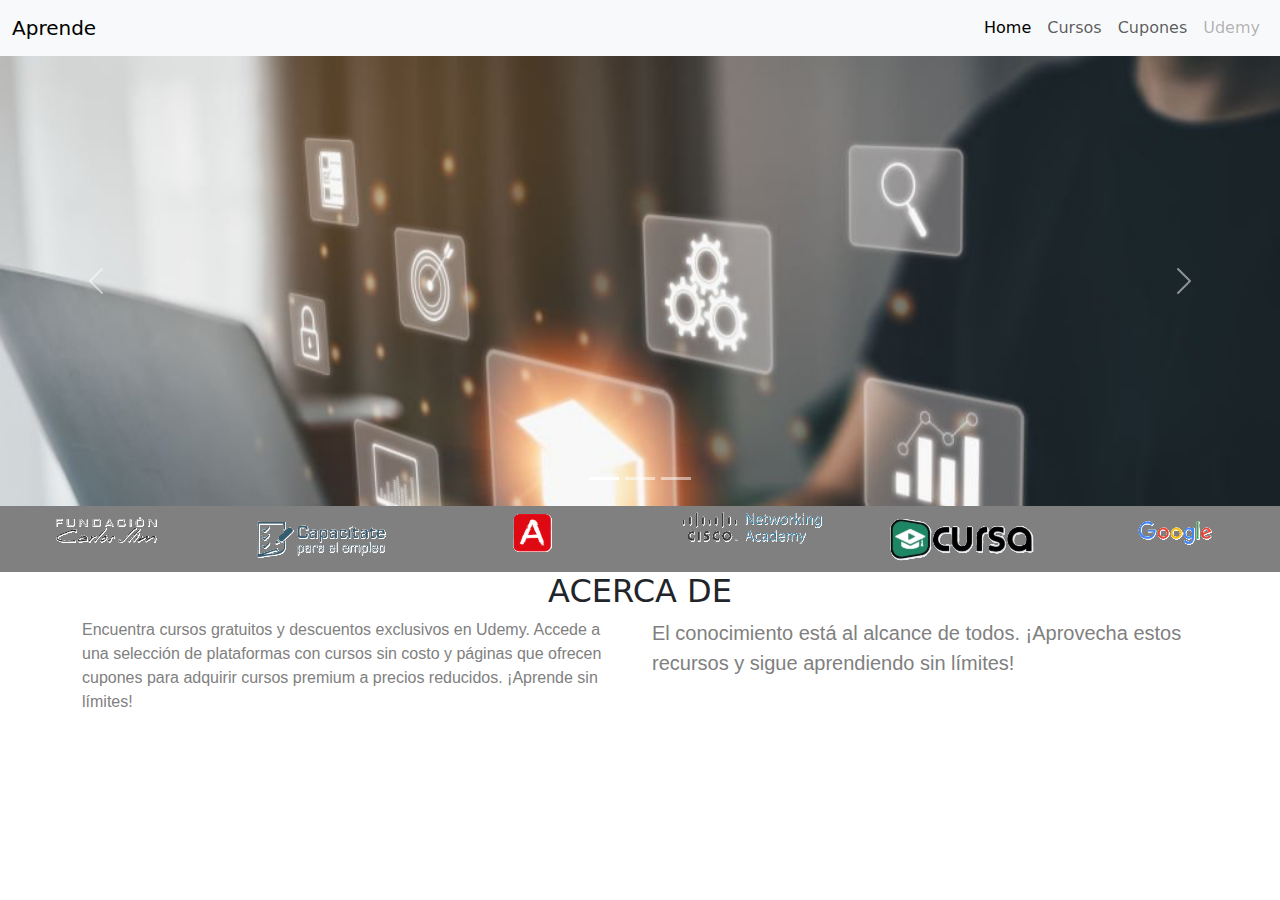
==== index.html @ ca4f2263 "Se creo el Home, asi mismo se inicio con la estructura de la seccion cursos" ====
<!DOCTYPE html>
<html lang="en">

<head>
    <meta charset="UTF-8">
    <meta name="viewport" content="width=device-width, initial-scale=1.0">
    <title>Aprende2.0</title>
    <link rel="stylesheet" href="styles.css">
    <link href="https://cdn.jsdelivr.net/npm/bootstrap@5.3.3/dist/css/bootstrap.min.css" rel="stylesheet"
        integrity="sha384-QWTKZyjpPEjISv5WaRU9OFeRpok6YctnYmDr5pNlyT2bRjXh0JMhjY6hW+ALEwIH" crossorigin="anonymous">

</head>

<body>
    <!-- barra de navegacion -->
    <nav class="navbar navbar-expand-md bg-body-tertiary">
        <div class="container-fluid">
            <a class="navbar-brand" href="#">Aprende</a>
            <button class="navbar-toggler" type="button" data-bs-toggle="collapse" data-bs-target="#navbarNav"
                aria-controls="navbarNav" aria-expanded="false" aria-label="Toggle navigation">
                <span class="navbar-toggler-icon"></span>
            </button>
            <div class="collapse navbar-collapse" id="navbarNav">

                <ul class="navbar-nav ms-auto">
                    <li class="nav-item">
                        <a class="nav-link active" aria-current="page" href="#">Home</a>
                    </li>
                    <li class="nav-item">
                        <a class="nav-link" href="cursos/cursos.html">Cursos</a>
                    </li>
                    <li class="nav-item">
                        <a class="nav-link" href="#">Cupones</a>
                    </li>
                    <li class="nav-item">
                        <a class="nav-link disabled" aria-disabled="true">Udemy</a>
                    </li>
                </ul>
            </div>
        </div>
    </nav>

    <!-- carrusel -->
    <div id="carouselExampleIndicators" class="carousel slide">
        <div class="carousel-indicators">
            <button type="button" data-bs-target="#carouselExampleIndicators" data-bs-slide-to="0" class="active"
                aria-current="true" aria-label="Slide 1"></button>
            <button type="button" data-bs-target="#carouselExampleIndicators" data-bs-slide-to="1"
                aria-label="Slide 2"></button>
            <button type="button" data-bs-target="#carouselExampleIndicators" data-bs-slide-to="2"
                aria-label="Slide 3"></button>
        </div>
        <div class="carousel-inner">
            <div class="carousel-item active">
                <img src="ImgIndex/img1.jpg" class="d-block w-100" alt="...">
            </div>
            <div class="carousel-item">
                <img src="ImgIndex/img2.jpg" class="d-block w-100" alt="...">
            </div>
            <div class="carousel-item">
                <img src="ImgIndex/img3.jpg" class="d-block w-100" alt="...">
            </div>
        </div>
        <button class="carousel-control-prev" type="button" data-bs-target="#carouselExampleIndicators"
            data-bs-slide="prev">
            <span class="carousel-control-prev-icon" aria-hidden="true"></span>
            <span class="visually-hidden">Previous</span>
        </button>
        <button class="carousel-control-next" type="button" data-bs-target="#carouselExampleIndicators"
            data-bs-slide="next">
            <span class="carousel-control-next-icon" aria-hidden="true"></span>
            <span class="visually-hidden">Next</span>
        </button>
    </div>

    <!-- bar marcas -->
    <div class="container-fluid ejemplo text-center">
        <div class="row">
            <div class="col-sm-6 col-md-4 col-lg-2">
                <img src="ImgIndex/slim.png" alt="slim">
            </div>
            <div class="col-sm-6 col-md-4 col-lg-2">
                <img src="ImgIndex/capacitate.png" alt="slim">
            </div>
            <div class="col-sm-6 col-md-4 col-lg-2">
                <img src="ImgIndex/a.png" alt="slim">
            </div>
            <div class="col-sm-6 col-md-4 col-lg-2">
                <img src="ImgIndex/cisco.png" alt="slim">

            </div>
            <div class="col-sm-6 col-md-4 col-lg-2">
                <img src="ImgIndex/cursa.png" alt="slim">

            </div>
            <div class="col-sm-6 col-md-4 col-lg-2">
                <img src="ImgIndex/google.png" alt="slim">

            </div>
        </div>
    </div>


    <!-- acerca de -->
    <div class="container">
        <h2 class="text-center">ACERCA DE</h2>
        <div class="row">
            <div class="col" id="texto">Encuentra cursos gratuitos y descuentos exclusivos en Udemy. Accede a una
                selección de
                plataformas con cursos sin costo y páginas que ofrecen cupones para adquirir cursos premium a precios
                reducidos. ¡Aprende sin límites!</div>
            <div class="col" id="texto2">
                El conocimiento está al alcance de todos. ¡Aprovecha estos recursos y sigue aprendiendo sin límites!
            </div>
        </div>
    </div>

    

    <script src="https://cdn.jsdelivr.net/npm/bootstrap@5.3.3/dist/js/bootstrap.bundle.min.js"
        integrity="sha384-YvpcrYf0tY3lHB60NNkmXc5s9fDVZLESaAA55NDzOxhy9GkcIdslK1eN7N6jIeHz"
        crossorigin="anonymous"></script>

</body>

</html>
---- styles.css ----
.carousel-inner{
    max-height: 450px;
}

.ejemplo{
    background-color: grey;
    padding-top: 5px;
    padding-bottom: 5px;
}

#texto{
    color: grey;
    font-family: Arial, Helvetica, sans-serif;
}
#texto2{
    color: grey;
    font-family: Arial, Helvetica, sans-serif;
    font-size: 20px;
}
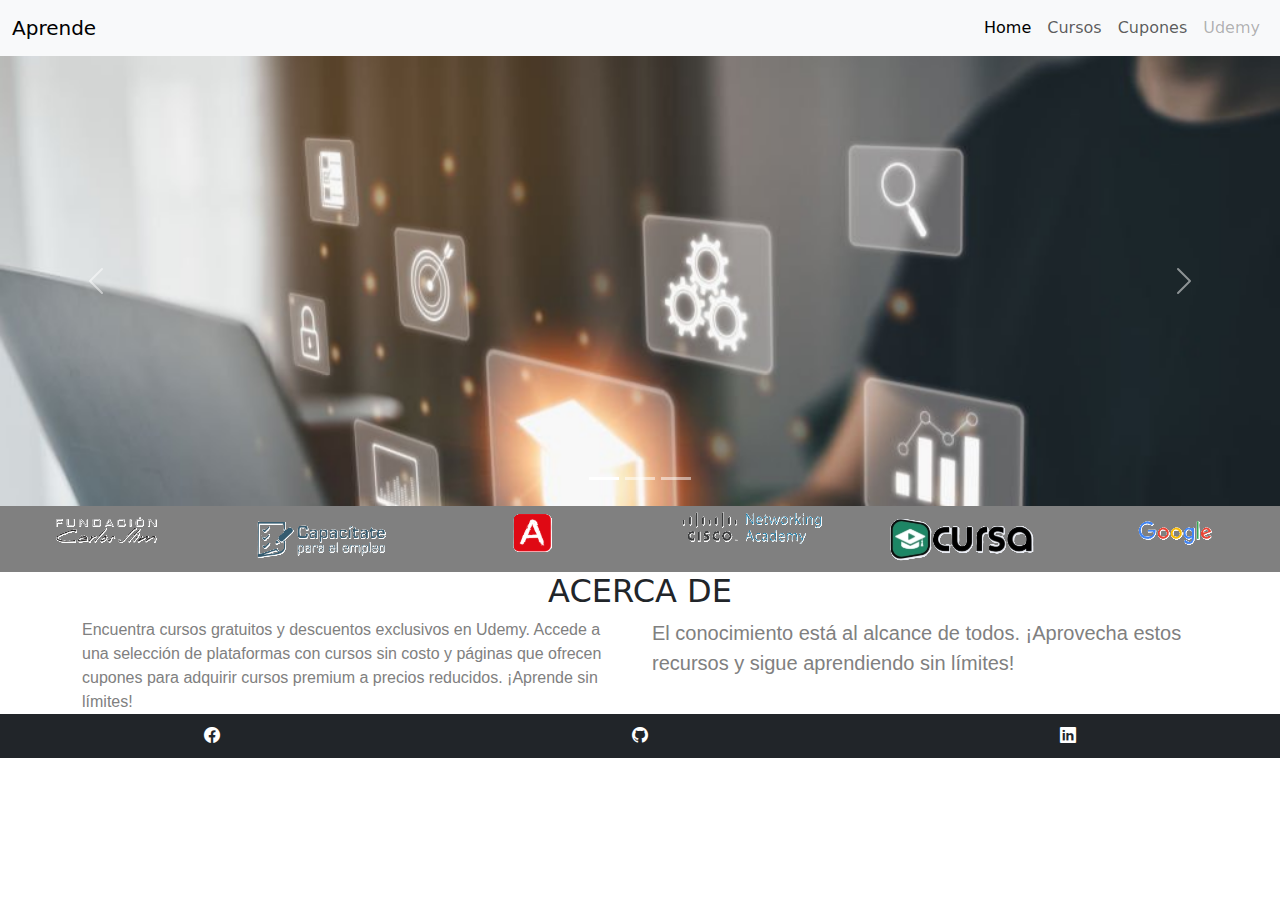
==== commit ad0588fc: "Se creo un footer con redes sociales" ====
--- a/index.html
+++ b/index.html
@@ -8,7 +8,7 @@
     <link rel="stylesheet" href="styles.css">
     <link href="https://cdn.jsdelivr.net/npm/bootstrap@5.3.3/dist/css/bootstrap.min.css" rel="stylesheet"
         integrity="sha384-QWTKZyjpPEjISv5WaRU9OFeRpok6YctnYmDr5pNlyT2bRjXh0JMhjY6hW+ALEwIH" crossorigin="anonymous">
-
+    <link rel="stylesheet" href="https://cdn.jsdelivr.net/npm/bootstrap-icons@1.11.3/font/bootstrap-icons.min.css">
 </head>
 
 <body>
@@ -30,7 +30,7 @@
                         <a class="nav-link" href="cursos/cursos.html">Cursos</a>
                     </li>
                     <li class="nav-item">
-                        <a class="nav-link" href="#">Cupones</a>
+                        <a class="nav-link" href="cupones/cupone.html">Cupones</a>
                     </li>
                     <li class="nav-item">
                         <a class="nav-link disabled" aria-disabled="true">Udemy</a>
@@ -115,7 +115,19 @@
         </div>
     </div>
 
-    
+    <footer>
+        <div class="container-fluid bg-dark text-center" id="footerPading">
+
+            <div class="row">
+                <div class="col"><a href="https://github.com/M1gu3lT" class="text-decoration-none" id="colorFooter"><i class="bi bi-facebook"></i></i></a></div>
+            
+                <div class="col"><a href="https://github.com/M1gu3lT" class="text-decoration-none" id="colorFooter"><i class="bi bi-github"></i></a></div>
+            
+                <div class="col"><a href="https://github.com/M1gu3lT" class="text-decoration-none" id="colorFooter"><i class="bi bi-linkedin"></i></a></div>
+            
+            </div>
+        </div>
+    </footer>
 
     <script src="https://cdn.jsdelivr.net/npm/bootstrap@5.3.3/dist/js/bootstrap.bundle.min.js"
         integrity="sha384-YvpcrYf0tY3lHB60NNkmXc5s9fDVZLESaAA55NDzOxhy9GkcIdslK1eN7N6jIeHz"
--- a/styles.css
+++ b/styles.css
@@ -16,4 +16,13 @@
     color: grey;
     font-family: Arial, Helvetica, sans-serif;
     font-size: 20px;
+}
+
+#footerPading{
+    padding: 10px;
+}
+
+#colorFooter{
+    color: white;
+
 }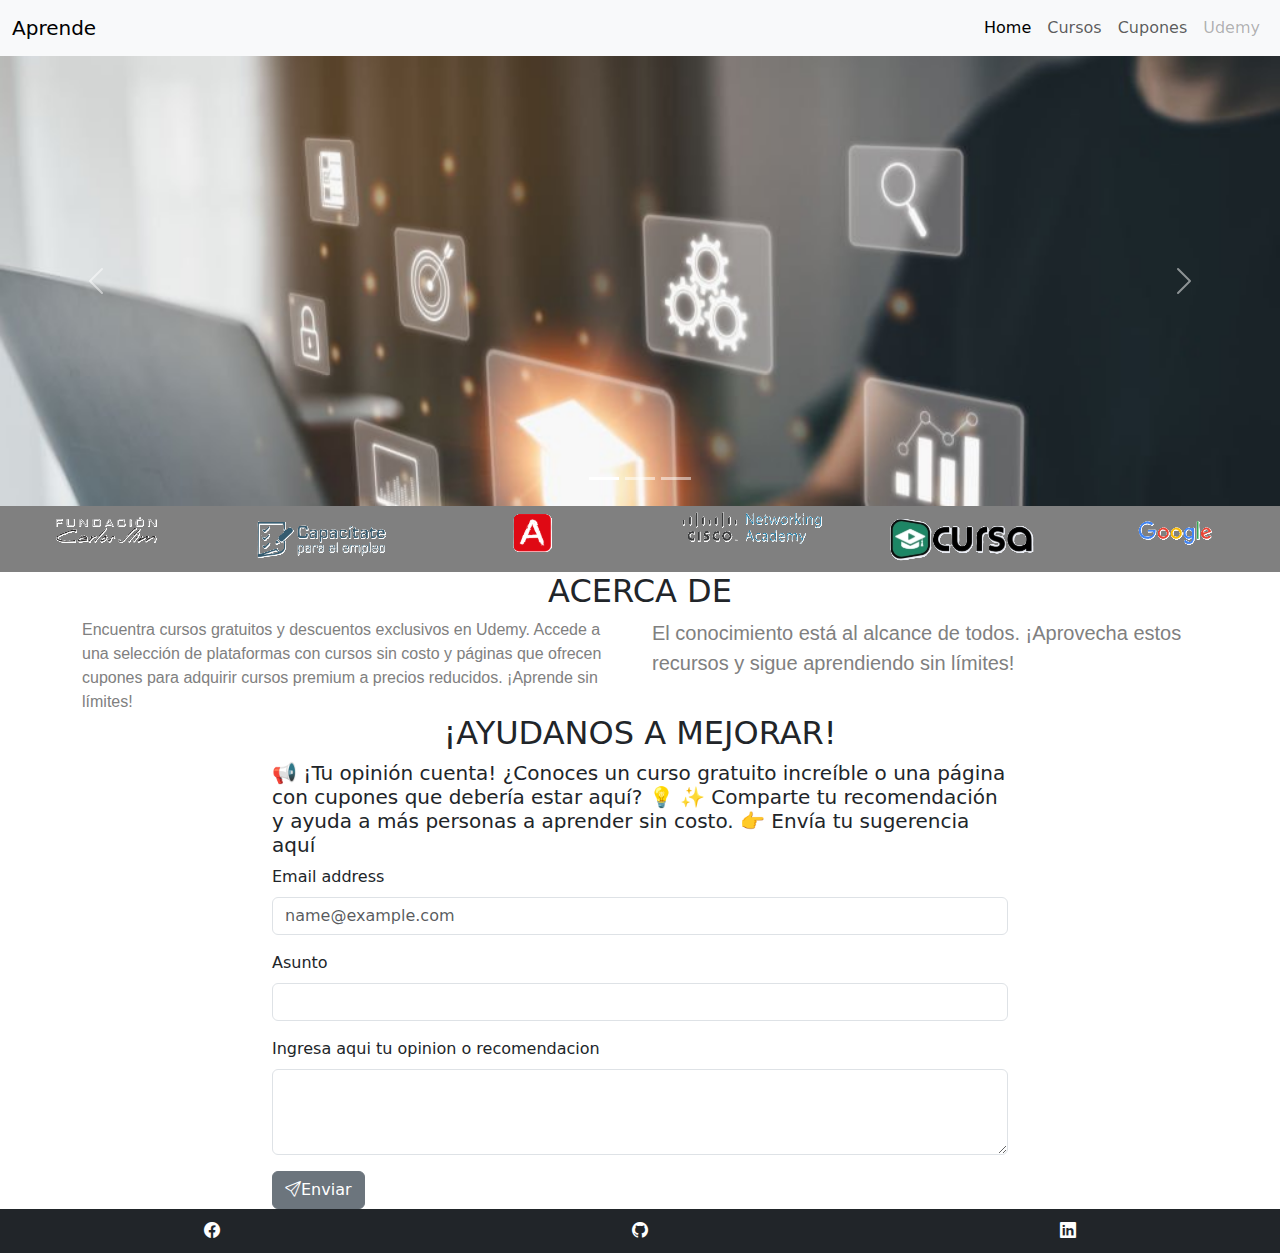
==== commit bbc44641: "se creo formularios para enviar email de opiniones." ====
--- a/index.html
+++ b/index.html
@@ -114,21 +114,54 @@
             </div>
         </div>
     </div>
+    <!-- recomendaciones -->
+    <div class="container">
+        <h2 class="text-center">¡AYUDANOS A MEJORAR!</h2>
+        
+        <div class="row">
+            <div class="col-lg-2"></div>
+            <div class="col-lg-8">
+                <h5>📢 ¡Tu opinión cuenta!
+                    ¿Conoces un curso gratuito increíble o una página con cupones que debería estar aquí? 💡
+                    ✨ Comparte tu recomendación y ayuda a más personas a aprender sin costo.
+                    
+                    👉 Envía tu sugerencia aquí</h5>
+                <div class="mb-3">
+                    <label for="exampleFormControlInput1" class="form-label">Email address</label>
+                    <input type="email" class="form-control" id="email" placeholder="name@example.com">
+                </div>
+                <div class="mb-3">
+                    <label for="exampleFormControlTextarea1" class="form-label">Asunto</label>
+                    <input type="email" class="form-control" id="asunto" placeholder="">
+                </div>
+                <div class="mb-3">
+                    <label for="exampleFormControlTextarea1" class="form-label">Ingresa aqui tu opinion o recomendacion</label>
+                    <textarea class="form-control" id="mensaje" rows="3"></textarea>
+                </div>
+                <button type="button" class="btn btn-secondary"><i class="bi bi-send"></i>Enviar</button>
+            </div>
+            <div class="col-lg-2"></div>
+        </div>
+    </div>
 
+
+    <!-- footer redes sociales -->
     <footer>
         <div class="container-fluid bg-dark text-center" id="footerPading">
 
             <div class="row">
-                <div class="col"><a href="https://github.com/M1gu3lT" class="text-decoration-none" id="colorFooter"><i class="bi bi-facebook"></i></i></a></div>
+                <div class="col"><a href="#" class="text-decoration-none" id="colorFooter"><i class="bi bi-facebook"></i></i></a></div>
             
                 <div class="col"><a href="https://github.com/M1gu3lT" class="text-decoration-none" id="colorFooter"><i class="bi bi-github"></i></a></div>
             
-                <div class="col"><a href="https://github.com/M1gu3lT" class="text-decoration-none" id="colorFooter"><i class="bi bi-linkedin"></i></a></div>
+                <div class="col"><a href="www.linkedin.com/in/miguel-topete-3a5542249" class="text-decoration-none" id="colorFooter"><i class="bi bi-linkedin"></i></a></div>
             
             </div>
         </div>
     </footer>
 
+
+    <script src="app.js"></script>
     <script src="https://cdn.jsdelivr.net/npm/bootstrap@5.3.3/dist/js/bootstrap.bundle.min.js"
         integrity="sha384-YvpcrYf0tY3lHB60NNkmXc5s9fDVZLESaAA55NDzOxhy9GkcIdslK1eN7N6jIeHz"
         crossorigin="anonymous"></script>
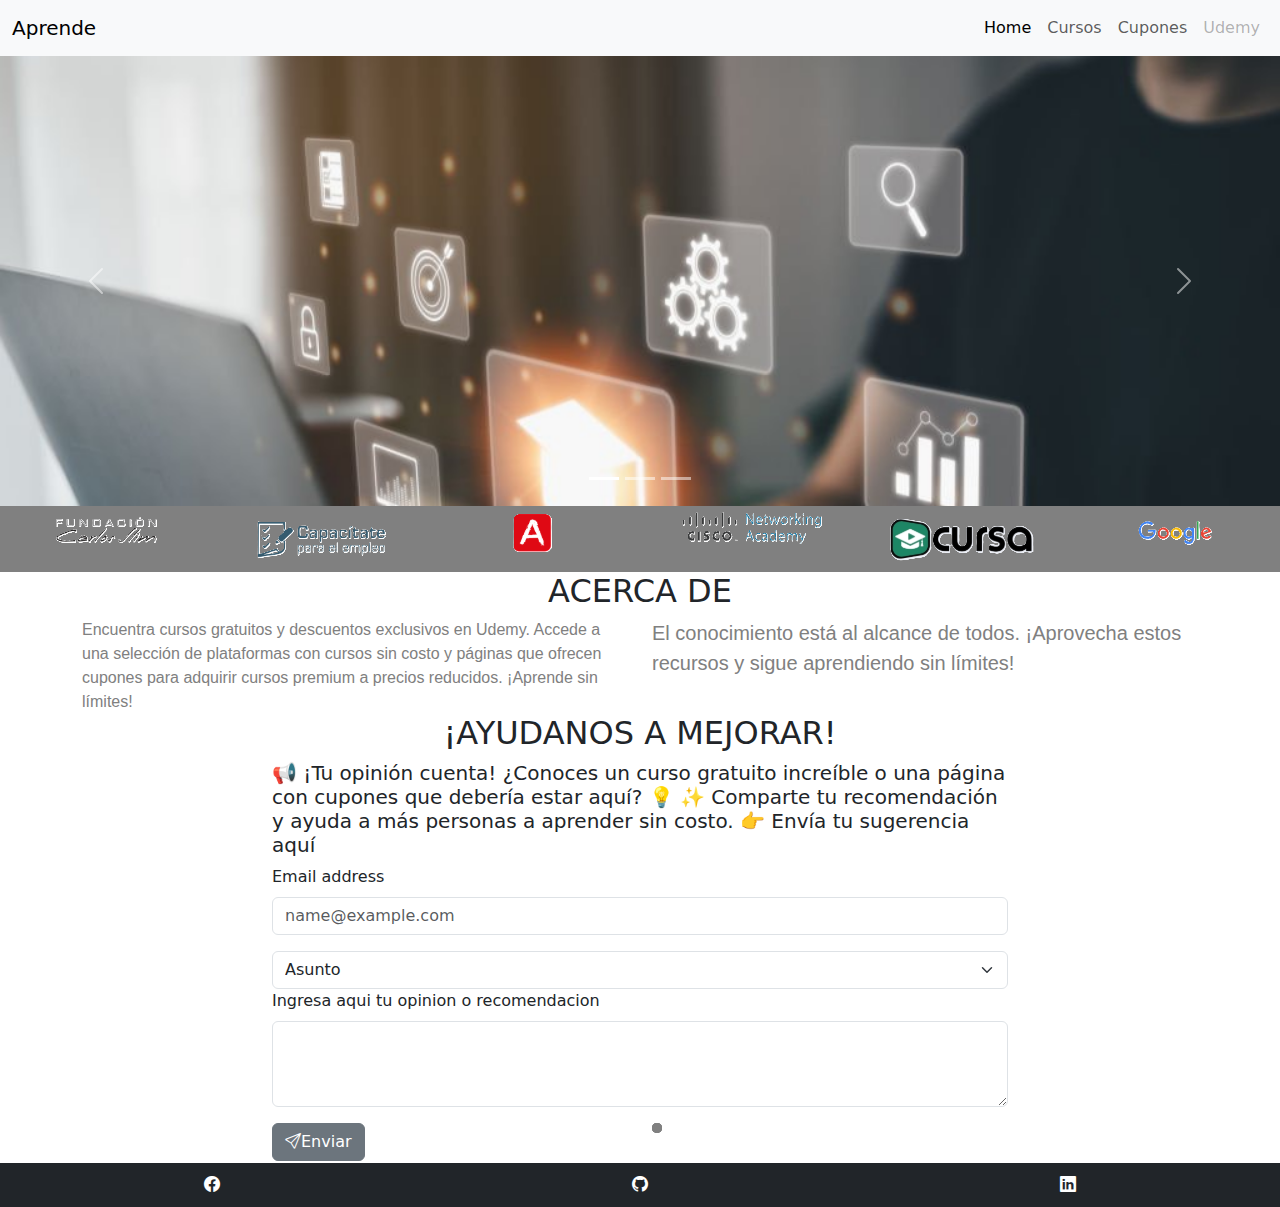
==== commit a745a9f5: "se agrego spiner, asi mismo validaciones." ====
--- a/index.html
+++ b/index.html
@@ -6,6 +6,7 @@
     <meta name="viewport" content="width=device-width, initial-scale=1.0">
     <title>Aprende2.0</title>
     <link rel="stylesheet" href="styles.css">
+    <link rel="stylesheet" href="spinner/spinner.css">
     <link href="https://cdn.jsdelivr.net/npm/bootstrap@5.3.3/dist/css/bootstrap.min.css" rel="stylesheet"
         integrity="sha384-QWTKZyjpPEjISv5WaRU9OFeRpok6YctnYmDr5pNlyT2bRjXh0JMhjY6hW+ALEwIH" crossorigin="anonymous">
     <link rel="stylesheet" href="https://cdn.jsdelivr.net/npm/bootstrap-icons@1.11.3/font/bootstrap-icons.min.css">
@@ -115,36 +116,56 @@
         </div>
     </div>
     <!-- recomendaciones -->
-    <div class="container">
-        <h2 class="text-center">¡AYUDANOS A MEJORAR!</h2>
-        
-        <div class="row">
-            <div class="col-lg-2"></div>
-            <div class="col-lg-8">
+     <form id="formulario">
+
+         <div class="container">
+             <h2 class="text-center">¡AYUDANOS A MEJORAR!</h2>
+             
+             <div class="row">
+                 <div class="col-lg-2"></div>
+                 <div class="col-lg-8">
                 <h5>📢 ¡Tu opinión cuenta!
                     ¿Conoces un curso gratuito increíble o una página con cupones que debería estar aquí? 💡
                     ✨ Comparte tu recomendación y ayuda a más personas a aprender sin costo.
                     
                     👉 Envía tu sugerencia aquí</h5>
-                <div class="mb-3">
-                    <label for="exampleFormControlInput1" class="form-label">Email address</label>
-                    <input type="email" class="form-control" id="email" placeholder="name@example.com">
+                    <div class="mb-3">
+                        <label for="exampleFormControlInput1" class="form-label">Email address</label>
+                        <input type="email" class="form-control" name='email' id="email" placeholder="name@example.com">
+                    </div>
+                    <select class="form-select" aria-label="Default select example">
+                        <option selected>Asunto</option>
+                        <option value="1">Opinion</option>
+                        <option value="2">Recomendacion</option>
+                        <option value="3">Otro</option>
+                    </select>
+                    <div class="mb-3">
+                    <label for="exampleFormControlTextarea1" class="form-label">Ingresa aqui tu opinion o recomendacion</label>
+                    <textarea class="form-control" name='mensaje' id="mensaje" rows="3"></textarea>
                 </div>
-                <div class="mb-3">
-                    <label for="exampleFormControlTextarea1" class="form-label">Asunto</label>
-                    <input type="email" class="form-control" id="asunto" placeholder="">
+                <div class="row formula">
+                    <div class="col">
+                        <button type="submit" class="btn btn-secondary"><i class="bi bi-send"></i>Enviar</button>
+                    </div>
+                    <div id="spinner" class="hidden col justify-center mt-10">
+                        
+                        <div class="sk-chase">
+                            <div class="sk-chase-dot"></div>
+                            <div class="sk-chase-dot"></div>
+                            <div class="sk-chase-dot"></div>
+                            <div class="sk-chase-dot"></div>
+                            <div class="sk-chase-dot"></div>
+                            <div class="sk-chase-dot"></div>
+                        </div>
+                    </div>
                 </div>
-                <div class="mb-3">
-                    <label for="exampleFormControlTextarea1" class="form-label">Ingresa aqui tu opinion o recomendacion</label>
-                    <textarea class="form-control" id="mensaje" rows="3"></textarea>
-                </div>
-                <button type="button" class="btn btn-secondary"><i class="bi bi-send"></i>Enviar</button>
             </div>
             <div class="col-lg-2"></div>
         </div>
     </div>
-
-
+</form>
+    
+    
     <!-- footer redes sociales -->
     <footer>
         <div class="container-fluid bg-dark text-center" id="footerPading">
--- a/styles.css
+++ b/styles.css
@@ -25,4 +25,5 @@
 #colorFooter{
     color: white;
 
-}+}
+
--- a/spinner/spinner.css
+++ b/spinner/spinner.css
@@ -0,0 +1,54 @@
+.sk-chase {
+    width: 40px;
+    height: 40px;
+    position: relative;
+    animation: sk-chase 2.5s infinite linear both;
+  }
+  
+  .sk-chase-dot {
+    width: 100%;
+    height: 100%;
+    position: absolute;
+    left: 0;
+    top: 0; 
+    animation: sk-chase-dot 2.0s infinite ease-in-out both; 
+  }
+  
+  .sk-chase-dot:before {
+    content: '';
+    display: block;
+    width: 25%;
+    height: 25%;
+    background-color: grey;
+    border-radius: 100%;
+    animation: sk-chase-dot-before 2.0s infinite ease-in-out both; 
+  }
+  
+  .sk-chase-dot:nth-child(1) { animation-delay: -1.1s; }
+  .sk-chase-dot:nth-child(2) { animation-delay: -1.0s; }
+  .sk-chase-dot:nth-child(3) { animation-delay: -0.9s; }
+  .sk-chase-dot:nth-child(4) { animation-delay: -0.8s; }
+  .sk-chase-dot:nth-child(5) { animation-delay: -0.7s; }
+  .sk-chase-dot:nth-child(6) { animation-delay: -0.6s; }
+  .sk-chase-dot:nth-child(1):before { animation-delay: -1.1s; }
+  .sk-chase-dot:nth-child(2):before { animation-delay: -1.0s; }
+  .sk-chase-dot:nth-child(3):before { animation-delay: -0.9s; }
+  .sk-chase-dot:nth-child(4):before { animation-delay: -0.8s; }
+  .sk-chase-dot:nth-child(5):before { animation-delay: -0.7s; }
+  .sk-chase-dot:nth-child(6):before { animation-delay: -0.6s; }
+  
+  @keyframes sk-chase {
+    100% { transform: rotate(360deg); } 
+  }
+  
+  @keyframes sk-chase-dot {
+    80%, 100% { transform: rotate(360deg); } 
+  }
+  
+  @keyframes sk-chase-dot-before {
+    50% {
+      transform: scale(0.4); 
+    } 100%, 0% {
+      transform: scale(1.0); 
+    } 
+  }